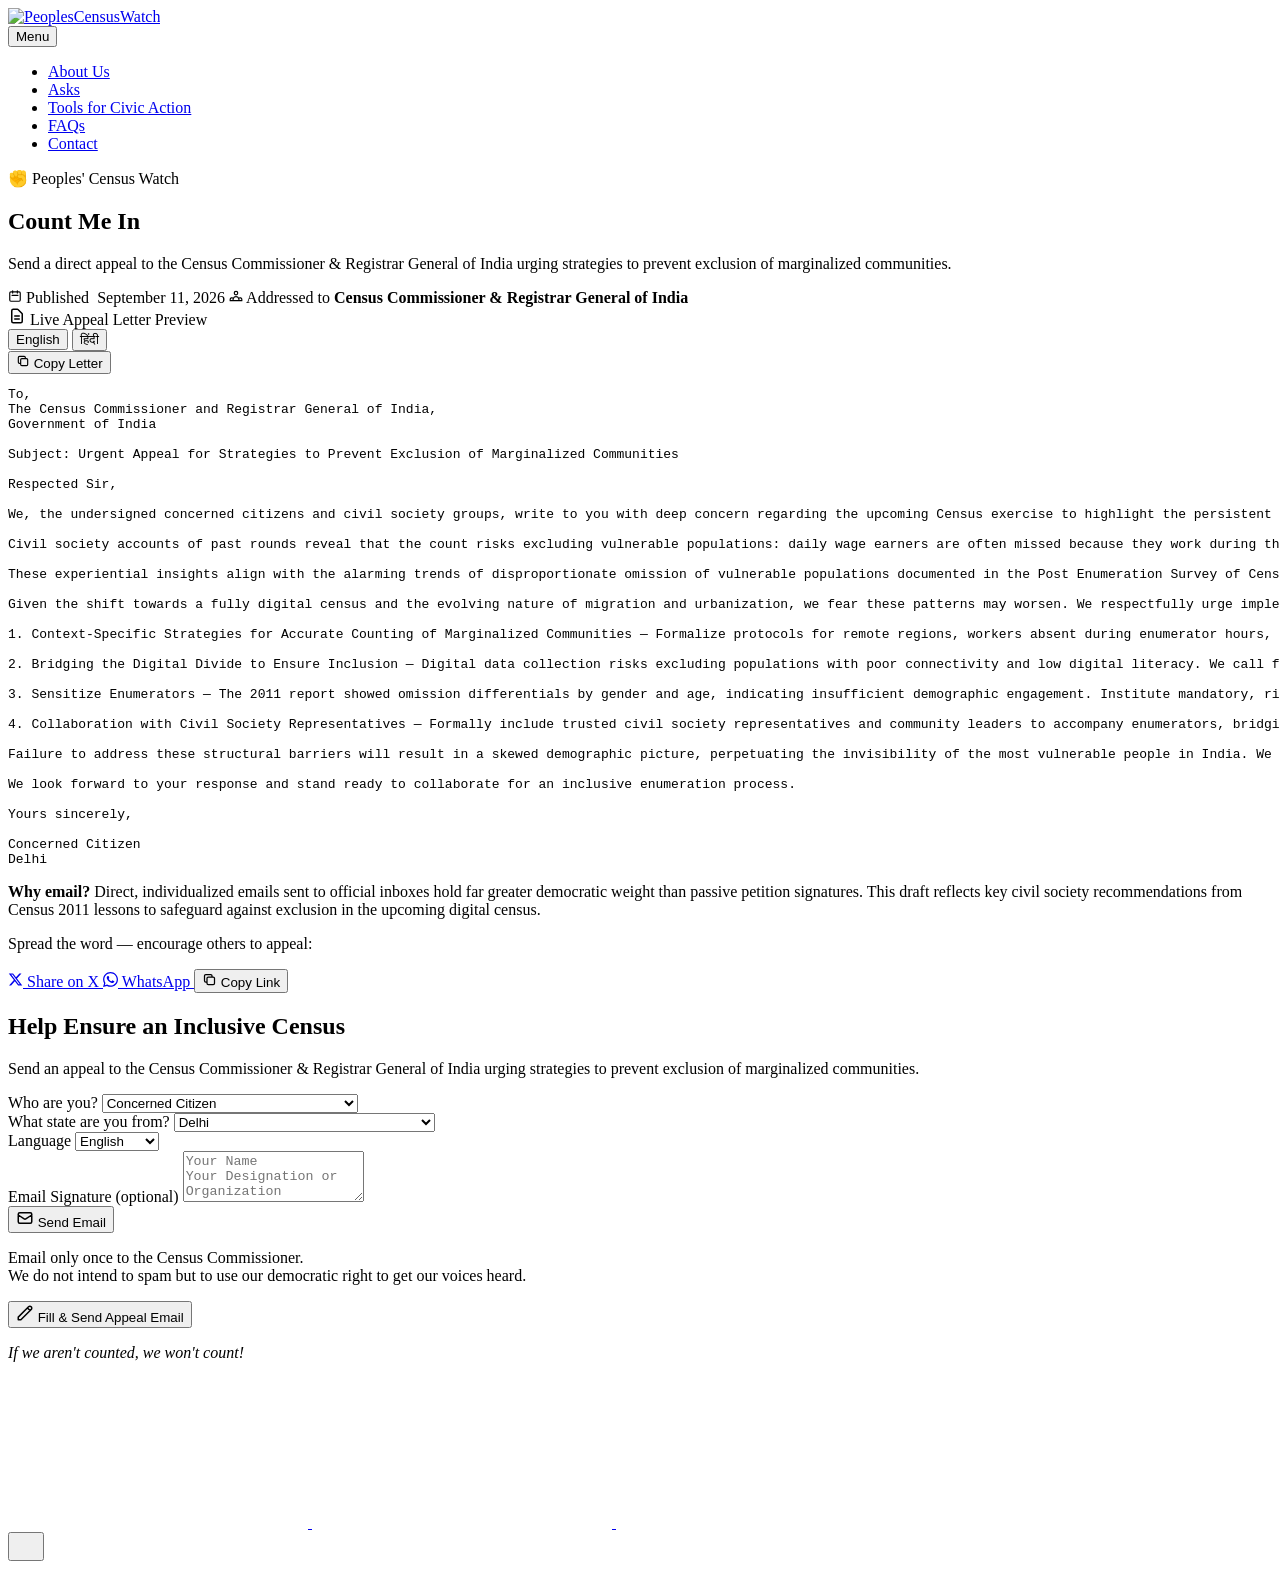
==== countmein/index.html @ dba0a7a5 "Updated from Publii" ====
<!DOCTYPE html><html lang="en-gb"><head><meta charset="utf-8"><meta http-equiv="X-UA-Compatible" content="IE=edge"><meta name="viewport" content="width=device-width,initial-scale=1"><title>SIR Email Campaign</title><meta name="generator" content="Publii Open-Source CMS for Static Site"><link rel="canonical" href="https://www.peoplescensuswatch.info/countmein/"><link rel="alternate" type="application/atom+xml" href="https://www.peoplescensuswatch.info/feed.xml" title="PeoplesCensusWatch - RSS"><link rel="alternate" type="application/json" href="https://www.peoplescensuswatch.info/feed.json" title="PeoplesCensusWatch - JSON"><meta property="og:title" content="Count Me In"><meta property="og:image" content="https://www.peoplescensuswatch.info/media/website/Logo.jpg"><meta property="og:image:width" content="1255"><meta property="og:image:height" content="587"><meta property="og:site_name" content="PeoplesCensusWatch"><meta property="og:description" content=""><meta property="og:url" content="https://www.peoplescensuswatch.info/countmein/"><meta property="og:type" content="article"><link rel="stylesheet" href="https://www.peoplescensuswatch.info/assets/css/style.css?v&#x3D;ba0ecd2ea5f18dc26779dc8003fb305d"><script type="application/ld+json">{"@context":"http://schema.org","@type":"Article","mainEntityOfPage":{"@type":"WebPage","@id":"https://www.peoplescensuswatch.info/countmein/"},"headline":"Count Me In","datePublished":"2026-09-11T00:03+05:30","dateModified":"2026-09-25T23:45+05:30","image":{"@type":"ImageObject","url":"https://www.peoplescensuswatch.info/media/website/Logo.jpg","height":587,"width":1255},"description":"","author":{"@type":"Person","name":"PCW","url":"https://www.peoplescensuswatch.info/authors/pcw/"},"publisher":{"@type":"Organization","name":"PCW","logo":{"@type":"ImageObject","url":"https://www.peoplescensuswatch.info/media/website/Logo.jpg","height":587,"width":1255}}}</script><noscript><style>img[loading] {
                    opacity: 1;
                }</style></noscript></head><body class="page-template"><header class="top js-header"><a class="logo" href="https://www.peoplescensuswatch.info/"><img src="https://www.peoplescensuswatch.info/media/website/Logo.jpg" alt="PeoplesCensusWatch" width="1255" height="587"></a><nav class="navbar js-navbar"><button class="navbar__toggle js-toggle" aria-label="Menu" aria-haspopup="true" aria-expanded="false"><span class="navbar__toggle-box"><span class="navbar__toggle-inner">Menu</span></span></button><ul class="navbar__menu"><li><a href="https://www.peoplescensuswatch.info/#about" title="#about" target="_self">About Us</a></li><li><a href="https://www.peoplescensuswatch.info/#asks" title="#asks" target="_self">Asks</a></li><li><a href="https://www.peoplescensuswatch.info/#tools" target="_self">Tools for Civic Action</a></li><li><a href="https://www.peoplescensuswatch.info/#faq" target="_self">FAQs</a></li><li><a href="https://www.peoplescensuswatch.info/#contact" target="_self">Contact</a></li></ul></nav></header><main class="page page--petition page--petition-form"><section class="petition-hero"><div class="wrapper petition-hero__inner"><div class="petition-hero__meta"><span class="petition-hero__tag">✊ Peoples' Census Watch</span></div><h1 class="petition-hero__title">Count Me In</h1><p class="petition-hero__lead">Send a direct appeal to the Census Commissioner &amp; Registrar General of India urging strategies to prevent exclusion of marginalized communities.</p></div></section><div class="wrapper petition-layout"><article class="petition-story"><div class="petition-story__meta"><span class="petition-story__meta-item"><svg xmlns="http://www.w3.org/2000/svg" width="14" height="14" fill="none" viewBox="0 0 24 24" stroke="currentColor" stroke-width="2" aria-hidden="true"><path stroke-linecap="round" stroke-linejoin="round" d="M8 7V3m8 4V3m-9 8h10M5 21h14a2 2 0 002-2V7a2 2 0 00-2-2H5a2 2 0 00-2 2v12a2 2 0 002 2z"/></svg> Published&nbsp; <time datetime="2026-09-11T00:03">September 11, 2026 </time></span><span class="petition-story__meta-item"><svg xmlns="http://www.w3.org/2000/svg" width="14" height="14" fill="none" viewBox="0 0 24 24" stroke="currentColor" stroke-width="2" aria-hidden="true"><path stroke-linecap="round" stroke-linejoin="round" d="M17 20h5v-2a3 3 0 00-5.356-1.857M17 20H7m10 0v-2c0-.656-.126-1.283-.356-1.857M7 20H2v-2a3 3 0 015.356-1.857M7 20v-2c0-.656.126-1.283.356-1.857m0 0a5.002 5.002 0 019.288 0M15 7a3 3 0 11-6 0 3 3 0 016 0z"/></svg> Addressed to&nbsp;<strong>Census Commissioner &amp; Registrar General of India</strong></span></div><section class="petition-letter-section" id="letter-preview-section"><div class="petition-letter-header"><div class="petition-letter-header__title"><svg xmlns="http://www.w3.org/2000/svg" width="18" height="18" fill="none" viewBox="0 0 24 24" stroke="currentColor" stroke-width="2" aria-hidden="true"><path stroke-linecap="round" stroke-linejoin="round" d="M9 12h6m-6 4h6m2 5H7a2 2 0 01-2-2V5a2 2 0 012-2h5.586a1 1 0 01.707.293l5.414 5.414a1 1 0 01.293.707V19a2 2 0 01-2 2z"/></svg> <span>Live Appeal Letter Preview</span></div><div class="petition-letter-header__actions"><div class="petition-lang-toggle" id="preview-lang-toggle"><button type="button" class="petition-lang-toggle__btn is-active" data-lang="english">English</button> <button type="button" class="petition-lang-toggle__btn" data-lang="hindi">हिंदी</button></div><button type="button" class="petition-copy-letter-btn" id="copy-letter-btn"><svg xmlns="http://www.w3.org/2000/svg" width="14" height="14" fill="none" viewBox="0 0 24 24" stroke="currentColor" stroke-width="2" aria-hidden="true"><path stroke-linecap="round" stroke-linejoin="round" d="M8 16H6a2 2 0 01-2-2V6a2 2 0 012-2h8a2 2 0 012 2v2m-6 12h8a2 2 0 002-2v-8a2 2 0 00-2-2h-8a2 2 0 00-2 2v8a2 2 0 002 2z"/></svg> <span id="copy-letter-label">Copy Letter</span></button></div></div><div class="petition-letter-preview-container"><pre id="preview-box" class="petition-letter-preview-text"></pre></div></section><div class="petition-story__footer"><p><strong>Why email?</strong> Direct, individualized emails sent to official inboxes hold far greater democratic weight than passive petition signatures. This draft reflects key civil society recommendations from Census 2011 lessons to safeguard against exclusion in the upcoming digital census.</p></div><div class="petition-share"><p class="petition-share__title">Spread the word — encourage others to appeal:</p><div class="petition-share__buttons"><a class="petition-share__btn petition-share__btn--twitter" href="https://twitter.com/intent/tweet?text=Count%20Me%20In&amp;url=https://www.peoplescensuswatch.info/countmein/" target="_blank" rel="noopener noreferrer" aria-label="Share on X / Twitter"><svg xmlns="http://www.w3.org/2000/svg" width="15" height="15" viewBox="0 0 24 24" fill="currentColor" aria-hidden="true"><path d="M18.244 2.25h3.308l-7.227 8.26 8.502 11.24H16.17l-5.214-6.817L4.99 21.75H1.68l7.73-8.835L1.254 2.25H8.08l4.713 6.231zm-1.161 17.52h1.833L7.084 4.126H5.117z"/></svg> Share on X </a><a class="petition-share__btn petition-share__btn--whatsapp" href="https://api.whatsapp.com/send?text=Count%20Me%20In%20https://www.peoplescensuswatch.info/countmein/" target="_blank" rel="noopener noreferrer" aria-label="Share on WhatsApp"><svg xmlns="http://www.w3.org/2000/svg" width="15" height="15" viewBox="0 0 24 24" fill="currentColor" aria-hidden="true"><path d="M.057 24l1.687-6.163c-1.041-1.804-1.588-3.849-1.587-5.946.003-6.556 5.338-11.891 11.893-11.891 3.181.001 6.167 1.24 8.413 3.488 2.245 2.248 3.481 5.236 3.48 8.414-.003 6.557-5.338 11.892-11.893 11.892-1.99-.001-3.951-.5-5.688-1.448l-6.305 1.654zm6.597-3.807c1.676.995 3.276 1.591 5.392 1.592 5.448 0 9.886-4.434 9.889-9.885.002-5.462-4.415-9.89-9.881-9.892-5.452 0-9.887 4.434-9.889 9.884-.001 2.225.651 3.891 1.746 5.634l-.999 3.648 3.742-.981zm11.387-5.464c-.074-.124-.272-.198-.57-.347-.297-.149-1.758-.868-2.031-.967-.272-.099-.47-.149-.669.149-.198.297-.768.967-.941 1.165-.173.198-.347.223-.644.074-.297-.149-1.255-.462-2.39-1.475-.883-.788-1.48-1.761-1.653-2.059-.173-.297-.018-.458.13-.606.134-.133.297-.347.446-.521.151-.172.2-.296.3-.495.099-.198.05-.372-.025-.521-.075-.148-.669-1.611-.916-2.206-.242-.579-.487-.501-.669-.51l-.57-.01c-.198 0-.52.074-.792.372s-1.04 1.016-1.04 2.479 1.065 2.876 1.213 3.074c.149.198 2.095 3.2 5.076 4.487.709.306 1.263.489 1.694.626.712.226 1.36.194 1.872.118.571-.085 1.758-.719 2.006-1.413.248-.695.248-1.29.173-1.414z"/></svg> WhatsApp </a><button id="petition-copy-link" class="petition-share__btn petition-share__btn--copy" data-url="https://www.peoplescensuswatch.info/countmein/" aria-label="Copy campaign link to clipboard" type="button"><svg xmlns="http://www.w3.org/2000/svg" width="15" height="15" fill="none" viewBox="0 0 24 24" stroke="currentColor" stroke-width="2" aria-hidden="true"><path stroke-linecap="round" stroke-linejoin="round" d="M8 16H6a2 2 0 01-2-2V6a2 2 0 012-2h8a2 2 0 012 2v2m-6 12h8a2 2 0 002-2v-8a2 2 0 00-2-2h-8a2 2 0 00-2 2v8a2 2 0 002 2z"/></svg> <span class="petition-copy-label">Copy Link</span></button></div></div></article><aside class="petition-sidebar" aria-label="Campaign action form"><div class="petition-form-card" id="petition-card-box"><div class="flag-bar" aria-hidden="true"><div class="saffron"></div><div class="white"></div><div class="green"></div></div><div class="card-inner"><div id="form-view" class="form-view"><h2 class="petition-card__form-title">Help Ensure an Inclusive Census</h2><p class="petition-card__form-subtitle">Send an appeal to the Census Commissioner &amp; Registrar General of India urging strategies to prevent exclusion of marginalized communities.</p><div class="petition-field"><label for="who">Who are you?</label> <select id="who" class="petition-select"><option value="Concerned Citizen" selected="selected">Concerned Citizen</option><option value="Representative of Civil Society Network">Representative of Civil Society Network</option></select></div><div class="petition-field"><label for="state">What state are you from?</label> <select id="state" class="petition-select"><option value="Andhra Pradesh">Andhra Pradesh</option><option value="Arunachal Pradesh">Arunachal Pradesh</option><option value="Assam">Assam</option><option value="Bihar">Bihar</option><option value="Chhattisgarh">Chhattisgarh</option><option value="Goa">Goa</option><option value="Gujarat">Gujarat</option><option value="Haryana">Haryana</option><option value="Himachal Pradesh">Himachal Pradesh</option><option value="Jharkhand">Jharkhand</option><option value="Karnataka">Karnataka</option><option value="Kerala">Kerala</option><option value="Madhya Pradesh">Madhya Pradesh</option><option value="Maharashtra">Maharashtra</option><option value="Manipur">Manipur</option><option value="Meghalaya">Meghalaya</option><option value="Mizoram">Mizoram</option><option value="Nagaland">Nagaland</option><option value="Odisha">Odisha</option><option value="Punjab">Punjab</option><option value="Rajasthan">Rajasthan</option><option value="Sikkim">Sikkim</option><option value="Tamil Nadu">Tamil Nadu</option><option value="Telangana">Telangana</option><option value="Tripura">Tripura</option><option value="Uttar Pradesh">Uttar Pradesh</option><option value="Uttarakhand">Uttarakhand</option><option value="West Bengal">West Bengal</option><option value="Andaman and Nicobar Islands">Andaman and Nicobar Islands</option><option value="Chandigarh">Chandigarh</option><option value="Dadra and Nagar Haveli and Daman and Diu">Dadra &amp; Nagar Haveli and Daman &amp; Diu</option><option value="Delhi" selected="selected">Delhi</option><option value="Jammu and Kashmir">Jammu and Kashmir</option><option value="Ladakh">Ladakh</option><option value="Lakshadweep">Lakshadweep</option><option value="Puducherry">Puducherry</option></select></div><div class="petition-field"><label for="lang">Language</label> <select id="lang" class="petition-select"><option value="english" selected="selected">English</option><option value="hindi">Hindi (हिंदी)</option></select></div><div class="petition-field"><label for="sig">Email Signature <span class="petition-field-opt">(optional)</span></label> <textarea id="sig" class="petition-textarea" rows="3" placeholder="Your Name&#10;Your Designation or Organization (optional)" maxlength="150"></textarea></div><button type="button" id="send-appeal-btn" class="petition-cta-btn petition-send-btn"><svg xmlns="http://www.w3.org/2000/svg" width="18" height="18" fill="none" viewBox="0 0 24 24" stroke="currentColor" stroke-width="2" aria-hidden="true"><path stroke-linecap="round" stroke-linejoin="round" d="M3 8l7.89 5.26a2 2 0 002.22 0L21 8M5 19h14a2 2 0 002-2V7a2 2 0 00-2-2H5a2 2 0 00-2 2v10a2 2 0 002 2z"/></svg> Send Email</button><p class="petition-card__footnote">Email only once to the Census Commissioner.<br>We do not intend to spam but to use our democratic right to get our voices heard.</p></div><div id="success-view" class="success-view" style="display:none;"><div class="success-icon" aria-hidden="true"><svg xmlns="http://www.w3.org/2000/svg" width="36" height="36" fill="none" viewBox="0 0 24 24" stroke="currentColor" stroke-width="2.5"><path stroke-linecap="round" stroke-linejoin="round" d="M5 13l4 4L19 7"/></svg></div><h3 class="success-view__title">Your email app should open!</h3><p class="success-view__desc">The letter has been pre-filled and is ready to send. If your email app did not open, check your default mail app settings or copy the letter from the preview on the left.</p><button type="button" id="reset-appeal-btn" class="petition-reset-btn">Send another appeal</button></div></div></div></aside></div></main><div class="petition-mobile-bar" aria-hidden="true"><button type="button" id="mobile-jump-btn" class="petition-cta-btn petition-cta-btn--mobile"><svg xmlns="http://www.w3.org/2000/svg" width="18" height="18" fill="none" viewBox="0 0 24 24" stroke="currentColor" stroke-width="2" aria-hidden="true"><path stroke-linecap="round" stroke-linejoin="round" d="M15.232 5.232l3.536 3.536m-2.036-5.036a2.5 2.5 0 113.536 3.536L6.5 21.036H3v-3.572L16.732 3.732z"/></svg> Fill &amp; Send Appeal Email</button></div><script>(function () {
  'use strict';

  var RECIPIENT_EMAIL = 'censusindia@nic.in';
  var CC_EMAIL = 'censuswatch@protonmail.com';

  var STATE_EMAILS = {
    'Andaman and Nicobar Islands': 'dco-ani.rgi@nic.in',
    'Andhra Pradesh': 'dco-and.rgi@nic.in',
    'Arunachal Pradesh': 'dco-arp.rgi@nic.in',
    'Assam': 'dco-ass.rgi@nic.in',
    'Bihar': 'dco-bih.rgi@nic.in',
    'Chandigarh': 'dco-cha.rgi@nic.in',
    'Chhattisgarh': 'dco-chh.rgi@nic.in',
    'Delhi': 'dco-del.rgi@nic.in',
    'Goa': 'dco-goa.rgi@nic.in',
    'Gujarat': 'dco-guj.rgi@nic.in, gjdc.rgi@nic.in',
    'Dadra and Nagar Haveli and Daman and Diu': 'dco-guj.rgi@nic.in, gjdc.rgi@nic.in',
    'Haryana': 'dco-har.rgi@nic.in',
    'Himachal Pradesh': 'dco-him.rgi@nic.in',
    'Jammu and Kashmir': 'dco-jam.rgi@nic.in',
    'Jharkhand': 'dco-jha.rgi@nic.in',
    'Karnataka': 'dco-kar.rgi@nic.in',
    'Kerala': 'dco-ker.rgi@nic.in',
    'Lakshadweep': 'dco-lak.rgi@nic.in',
    'Madhya Pradesh': 'dco-mad.rgi@nic.in',
    'Maharashtra': 'dco-mah.rgi@nic.in',
    'Manipur': 'dco-man.rgi@nic.in',
    'Meghalaya': 'dco-meg.rgi@nic.in',
    'Mizoram': 'dco-miz.rgi@nic.in',
    'Nagaland': 'dco-nag.rgi@nic.in',
    'Odisha': 'dco-ori.rgi@nic.in',
    'Puducherry': 'dco-pon.rgi@nic.in',
    'Punjab': 'dco-pun.rgi@nic.in',
    'Rajasthan': 'dco-raj.rgi@censusindia.gov.in',
    'Sikkim': 'dco-sik.rgi@nic.in',
    'Tamil Nadu': 'dco-tam.rgi@nic.in',
    'Telangana': 'dco-and.rgi@censusindia.gov.in',
    'Tripura': 'dir-tr.rgi@nic.in',
    'Uttar Pradesh': 'dco-utp.rgi@nic.in',
    'Uttarakhand': 'dir-uk.rgi@nic.in',
    'West Bengal': 'dco-wbl.rgi@nic.in, dir-wb.rgi@nic.in'
  };

  var ENGLISH_BODY = `To,
The Census Commissioner and Registrar General of India,
Government of India

Subject: Urgent Appeal for Strategies to Prevent Exclusion of Marginalized Communities

Respected Sir,

We, the undersigned concerned citizens and civil society groups, write to you with deep concern regarding the upcoming Census exercise to highlight the persistent risks of exclusion faced by marginalized communities.

Civil society accounts of past rounds reveal that the count risks excluding vulnerable populations: daily wage earners are often missed because they work during the very hours enumerators visit; landless, houseless, nomadic and pastoralist communities are overlooked due to their transient nature; those in geographically isolated regions face insurmountable access barriers; individuals with intersecting identities find their complex realities reduced to binary or inadequate form options; and language barriers frequently render official instructions unintelligible to non-dominant linguistic groups.

These experiential insights align with the alarming trends of disproportionate omission of vulnerable populations documented in the Post Enumeration Survey of Census 2011. The survey revealed a national net omission rate of 23 persons per 1,000, with urban areas showing a higher omission rate (29 per 1,000) compared to rural areas (20 per 1,000). The report noted that the highest omission rate (33 per 1,000) occurred in the 0–4 years age group, and omission was particularly high in areas of greater mobility — urban areas of the northern zone missed 58 per 1,000 people. Such significant disparities existed in specific demographics while duplication rate was found to be negligible everywhere. These statistics are more than numbers; they represent real individuals, predominantly from marginalized castes, tribes, and socio-economic backgrounds, who get effectively pushed further away from their rightful share of development benefits.

Given the shift towards a fully digital census and the evolving nature of migration and urbanization, we fear these patterns may worsen. We respectfully urge implementation of these four measures:

1. Context-Specific Strategies for Accurate Counting of Marginalized Communities — Formalize protocols for remote regions, workers absent during enumerator hours, and language-diverse groups. Equip enumerators with flexible scheduling, night enumeration options, and localized linguistic support to prevent missing workers, nomadic populations, and those residing in hard-to-reach areas.

2. Bridging the Digital Divide to Ensure Inclusion — Digital data collection risks excluding populations with poor connectivity and low digital literacy. We call for adequate measures to ensure that people facing persisting challenges of connectivity and digital literacy are not excluded from the fully digital census.

3. Sensitize Enumerators — The 2011 report showed omission differentials by gender and age, indicating insufficient demographic engagement. Institute mandatory, rigorous sensitization training focusing on unique challenges in each operational zone, fostering empathetic, culturally competent outreach to diverse communities.

4. Collaboration with Civil Society Representatives — Formally include trusted civil society representatives and community leaders to accompany enumerators, bridging trust gaps and facilitating access to uncounted households, especially in high-omission zones.

Failure to address these structural barriers will result in a skewed demographic picture, perpetuating the invisibility of the most vulnerable people in India. We trust your office will incorporate these recommendations into the operational framework of the ongoing Census.

We look forward to your response and stand ready to collaborate for an inclusive enumeration process.

Yours sincerely,`;

  var HINDI_BODY = `सेवा में,
भारत के जनगणना आयुक्त और रजिस्ट्रार जनरल,
भारत सरकार

विषय: हाशिए पर रहने वाले समुदायों के जनगणना से छूटने को रोकने के लिए रणनीतियों हेतु तत्काल अपील

आदरणीय महोदय,

हम, अधोहस्ताक्षरी जागरूक, चिंतित नागरिक और समाज सेवी संस्थाएं आगामी जनगणना अभ्यास के संबंध में अपनी गहरी चिंता व्यक्त करने के लिए आपको लिख रहे हैं, ताकि हाशिए पर रहने वाले समुदायों द्वारा सामना किए जाने वाले निरंतर बहिष्कार और छोड़ाव के जोखिमों को उजागर किया जा सके।

पिछली जनगणनाओं के नागरिक समाज के अनुभव बताते हैं कि गणना के दौरान हाशिये पर स्थित समुदाय के छूट जाने का जोखिम बना रहता है: दिहाड़ी मजदूर अक्सर इसलिए छूट जाते हैं क्योंकि वे उन्हीं घंटों में काम करते हैं जब प्रगणक दौरे पर आते हैं; भूमिहीन, बेघर, घुमंतू और चरवाहा समुदायों की अस्थिर जीवनशैली के कारण उन्हें अनदेखा कर दिया जाता है; भौगोलिक रूप से अलग-थलग क्षेत्रों में रहने वालों को पहुँच की बड़ी बाधाओं का सामना करना पड़ता है; विभिन्न पहचानों वाले व्यक्तियों की पेचीदा वास्तविकताएं फॉर्म के सीमित विकल्पों के कारण सिमट कर रह जाती हैं; और भाषा की बाधाओं के कारण अक्सर सरकारी निर्देश अप्रमुख भाषाई समूहों के लिए समझ से बाहर हो जाते हैं।

जनगणना 2011 के पोस्ट एन्यूमरेशन सर्वे ने राष्ट्रीय नेट ओमिशन रेट के तहत प्रति 1,000 व्यक्तियों पर 23 व्यक्तियों के छोड़े जाने का खुलासा किया था, जिसमें ग्रामीण क्षेत्रों (20 प्रति 1,000) की तुलना में शहरी क्षेत्रों (29 प्रति 1,000) में चूक की दर अधिक थी।

हम सम्मानपूर्वक आपसे इन चार उपायों को लागू करने का आग्रह करते हैं:

1. हाशिए पर रहने वाले समुदायों की सटीक गणना के लिए संदर्भ-विशिष्ट रणनीतियाँ — दूरदराज के क्षेत्रों, प्रगणक के आने के समय अनुपस्थित रहने वाले श्रमिकों और भाषाई रूप से विविधतापूर्ण समूहों के लिए औपचारिक प्रोटोकॉल बनाएं।

2. समावेशन सुनिश्चित करने के लिए डिजिटल डिवाइड को कम करना — डिजिटल डेटा संकलन से खराब कनेक्टिविटी और कम डिजिटल साक्षरता वाली आबादी के बाहर होने का जोखिम है।

3. प्रगणकों को संवेदनशील बनाना — प्रत्येक परिचालन क्षेत्र में विशिष्ट चुनौतियों पर केंद्रित अनिवार्य और विस्तृत संवेदीकरण प्रशिक्षण शुरू करें।

4. समाज सेवी संस्थाओं के प्रतिनिधियों के साथ सहयोग — प्रगणकों के साथ जाने के लिए भरोसेमंद समाज सेवी संस्थाओं के प्रतिनिधियों और सामुदायिक नेताओं को औपचारिक रूप से शामिल करें।

इन संरचनात्मक बाधाओं को दूर करने में विफलता के परिणामस्वरूप एक पक्षपाती जनसांख्यिकीय तस्वीर सामने आएगी। हमें विश्वास है कि आपका कार्यालय चल रही जनगणना के परिचालन ढांचे में इन सिफारिशों को शामिल करेगा।

सादर,`;

  var langEl = document.getElementById('lang');
  var whoEl = document.getElementById('who');
  var stateEl = document.getElementById('state');
  var sigEl = document.getElementById('sig');
  var previewBox = document.getElementById('preview-box');
  var formView = document.getElementById('form-view');
  var successView = document.getElementById('success-view');
  var sendBtn = document.getElementById('send-appeal-btn');
  var resetBtn = document.getElementById('reset-appeal-btn');
  var copyLetterBtn = document.getElementById('copy-letter-btn');
  var copyLetterLabel = document.getElementById('copy-letter-label');
  var mobileJumpBtn = document.getElementById('mobile-jump-btn');
  var pageCopyBtn = document.getElementById('petition-copy-link');

  function getLetterBody() {
    var lang = langEl ? langEl.value : 'english';
    var sig = sigEl ? sigEl.value.trim() : '';
    
    var who = whoEl ? whoEl.options[whoEl.selectedIndex].text : 'Concerned Citizen';
    var state = stateEl ? stateEl.value : 'Delhi';
    
    var base = (lang === 'hindi') ? HINDI_BODY : ENGLISH_BODY;
    var defaultDetails = who + '\n' + state;
    var signature = sig ? (sig + '\n' + defaultDetails) : defaultDetails;
    return base + '\n\n' + signature;
  }

  function updateLanguageUI() {
    var lang = langEl ? langEl.value : 'english';
    if (whoEl) {
      if (lang === 'hindi') {
        whoEl.options[0].text = 'जागरूक नागरिक';
        whoEl.options[1].text = 'सामाजिक कार्यकर्ता';
      } else {
        whoEl.options[0].text = 'Concerned Citizen';
        whoEl.options[1].text = 'Representative of Civil Society Network';
      }
    }
    if (sigEl) {
      if (lang === 'hindi') {
        sigEl.placeholder = 'आपका नाम\nआपका पद या संस्था (वैकल्पिक)';
      } else {
        sigEl.placeholder = 'Your Name\nYour Designation or Organization (optional)';
      }
    }
  }

  function updateToggleUI() {
    var lang = langEl ? langEl.value : 'english';
    var toggleBtns = document.querySelectorAll('.petition-lang-toggle__btn');
    toggleBtns.forEach(function(btn) {
      if (btn.getAttribute('data-lang') === lang) {
        btn.classList.add('is-active');
      } else {
        btn.classList.remove('is-active');
      }
    });
  }

  function renderPreview() {
    if (!previewBox) return;
    previewBox.textContent = getLetterBody();
  }

  function sendEmail() {
    var lang = langEl ? langEl.value : 'english';
    
    if (sigEl && sigEl.value.trim().length > 80) {
      alert((lang === 'hindi')
        ? "आपका ईमेल हस्ताक्षर बहुत लंबा है। कृपया इसे 80 अक्षरों से कम करें ताकि ईमेल ऐप क्रैश न हो।"
        : "Your Email Signature is too long. Please reduce it to under 80 characters to prevent your email app from crashing.");
      sigEl.focus();
      return;
    }

    var subject = (lang === 'hindi')
      ? 'जनगणना में हाशिये पर स्थित समुदायों के समावेश हेतु तत्काल अपील'
      : 'Urgent Appeal for Strategies to Prevent Exclusion of Marginalized Communities';

    var body = getLetterBody();
    
    var stateVal = stateEl ? stateEl.value : '';
    var toEmails = RECIPIENT_EMAIL;
    if (stateVal && STATE_EMAILS[stateVal]) {
      toEmails += ', ' + STATE_EMAILS[stateVal];
    }

    var mailto = 'mailto:' + encodeURIComponent(toEmails)
      + '?cc=' + encodeURIComponent(CC_EMAIL)
      + '&subject=' + encodeURIComponent(subject)
      + '&body=' + encodeURIComponent(body);

    window.open(mailto, '_blank');

    setTimeout(function () {
      if (formView && successView) {
        formView.style.display = 'none';
        successView.style.display = 'block';
        var card = document.getElementById('petition-card-box');
        if (card) {
          card.scrollIntoView({ behavior: 'smooth', block: 'start' });
        }
      }
    }, 800);
  }

  function resetForm() {
    if (formView && successView) {
      formView.style.display = 'block';
      successView.style.display = 'none';
    }
    if (sigEl) sigEl.value = '';
    renderPreview();
  }

  function copyTextToClipboard(text, onSuccess) {
    if (navigator.clipboard && navigator.clipboard.writeText) {
      navigator.clipboard.writeText(text).then(onSuccess).catch(function () {
        fallbackCopy(text, onSuccess);
      });
    } else {
      fallbackCopy(text, onSuccess);
    }
  }

  function fallbackCopy(text, onSuccess) {
    var ta = document.createElement('textarea');
    ta.value = text;
    ta.style.cssText = 'position:fixed;opacity:0;pointer-events:none;';
    document.body.appendChild(ta);
    ta.select();
    try {
      document.execCommand('copy');
      if (onSuccess) onSuccess();
    } catch (e) {}
    document.body.removeChild(ta);
  }

  // Event Listeners
  if (langEl) {
    langEl.addEventListener('change', function() {
      updateLanguageUI();
      updateToggleUI();
      renderPreview();
    });
  }

  var langToggleBtns = document.querySelectorAll('.petition-lang-toggle__btn');
  langToggleBtns.forEach(function(btn) {
    btn.addEventListener('click', function() {
      var selectedLang = this.getAttribute('data-lang');
      if (langEl && langEl.value !== selectedLang) {
        langEl.value = selectedLang;
        // Trigger change event manually
        var event = document.createEvent('HTMLEvents');
        event.initEvent('change', true, false);
        langEl.dispatchEvent(event);
      }
    });
  });
  if (whoEl) whoEl.addEventListener('change', renderPreview);
  if (stateEl) stateEl.addEventListener('change', renderPreview);
  if (sigEl) sigEl.addEventListener('input', renderPreview);

  if (sendBtn) sendBtn.addEventListener('click', sendEmail);
  if (resetBtn) resetBtn.addEventListener('click', resetForm);

  if (copyLetterBtn) {
    copyLetterBtn.addEventListener('click', function () {
      var letterText = getLetterBody();
      copyTextToClipboard(letterText, function () {
        if (copyLetterLabel) {
          copyLetterLabel.textContent = 'Copied!';
          setTimeout(function () { copyLetterLabel.textContent = 'Copy Letter'; }, 2000);
        }
      });
    });
  }

  if (mobileJumpBtn) {
    mobileJumpBtn.addEventListener('click', function () {
      var card = document.getElementById('petition-card-box');
      if (card) {
        card.scrollIntoView({ behavior: 'smooth', block: 'start' });
        if (whoEl) whoEl.focus();
      }
    });
  }

  if (pageCopyBtn) {
    pageCopyBtn.addEventListener('click', function () {
      var url = pageCopyBtn.getAttribute('data-url') || window.location.href;
      var label = pageCopyBtn.querySelector('.petition-copy-label');
      copyTextToClipboard(url, function () {
        if (label) {
          label.textContent = 'Copied!';
          setTimeout(function () { label.textContent = 'Copy Link'; }, 2000);
        }
      });
    });
  }

  // Initial render
  updateLanguageUI();
  updateToggleUI();
  renderPreview();

})();</script><footer class="footer"><div class="wrapper"><div class="footer__copyright"><p><em>If we aren't counted, we won't count!</em></p></div><div class="footer__social"><a href="https://www.facebook.com/peoplescensuswatch" aria-label="Facebook"><svg><use xlink:href="https://www.peoplescensuswatch.info/assets/svg/svg-map.svg#facebook"/></svg> </a><a href="https://x.com/censuswatch2027" aria-label="X"><svg><use xlink:href="https://www.peoplescensuswatch.info/assets/svg/svg-map.svg#twitter"/></svg> </a><a href="https://www.instagram.com/peoplescensuswatch/" aria-label="Instagram"><svg><use xlink:href="https://www.peoplescensuswatch.info/assets/svg/svg-map.svg#instagram"/></svg></a></div><button id="backToTop" class="footer__bttop" aria-label="Back to top" title="Back to top"><svg width="20" height="20"><use xlink:href="https://www.peoplescensuswatch.info/assets/svg/svg-map.svg#toparrow"/></svg></button></div></footer><script defer="defer" src="https://www.peoplescensuswatch.info/assets/js/scripts.min.js?v&#x3D;d0fc1030089a37f93a2d51bf6d07565c"></script><script>window.publiiThemeMenuConfig={mobileMenuMode:'sidebar',animationSpeed:300,submenuWidth: 'auto',doubleClickTime:500,mobileMenuExpandableSubmenus:true,relatedContainerForOverlayMenuSelector:'.top'};</script><script>var images = document.querySelectorAll('img[loading]');
        for (var i = 0; i < images.length; i++) {
            if (images[i].complete) {
                images[i].classList.add('is-loaded');
            } else {
                images[i].addEventListener('load', function () {
                    this.classList.add('is-loaded');
                }, false);
            }
        }</script></body></html>
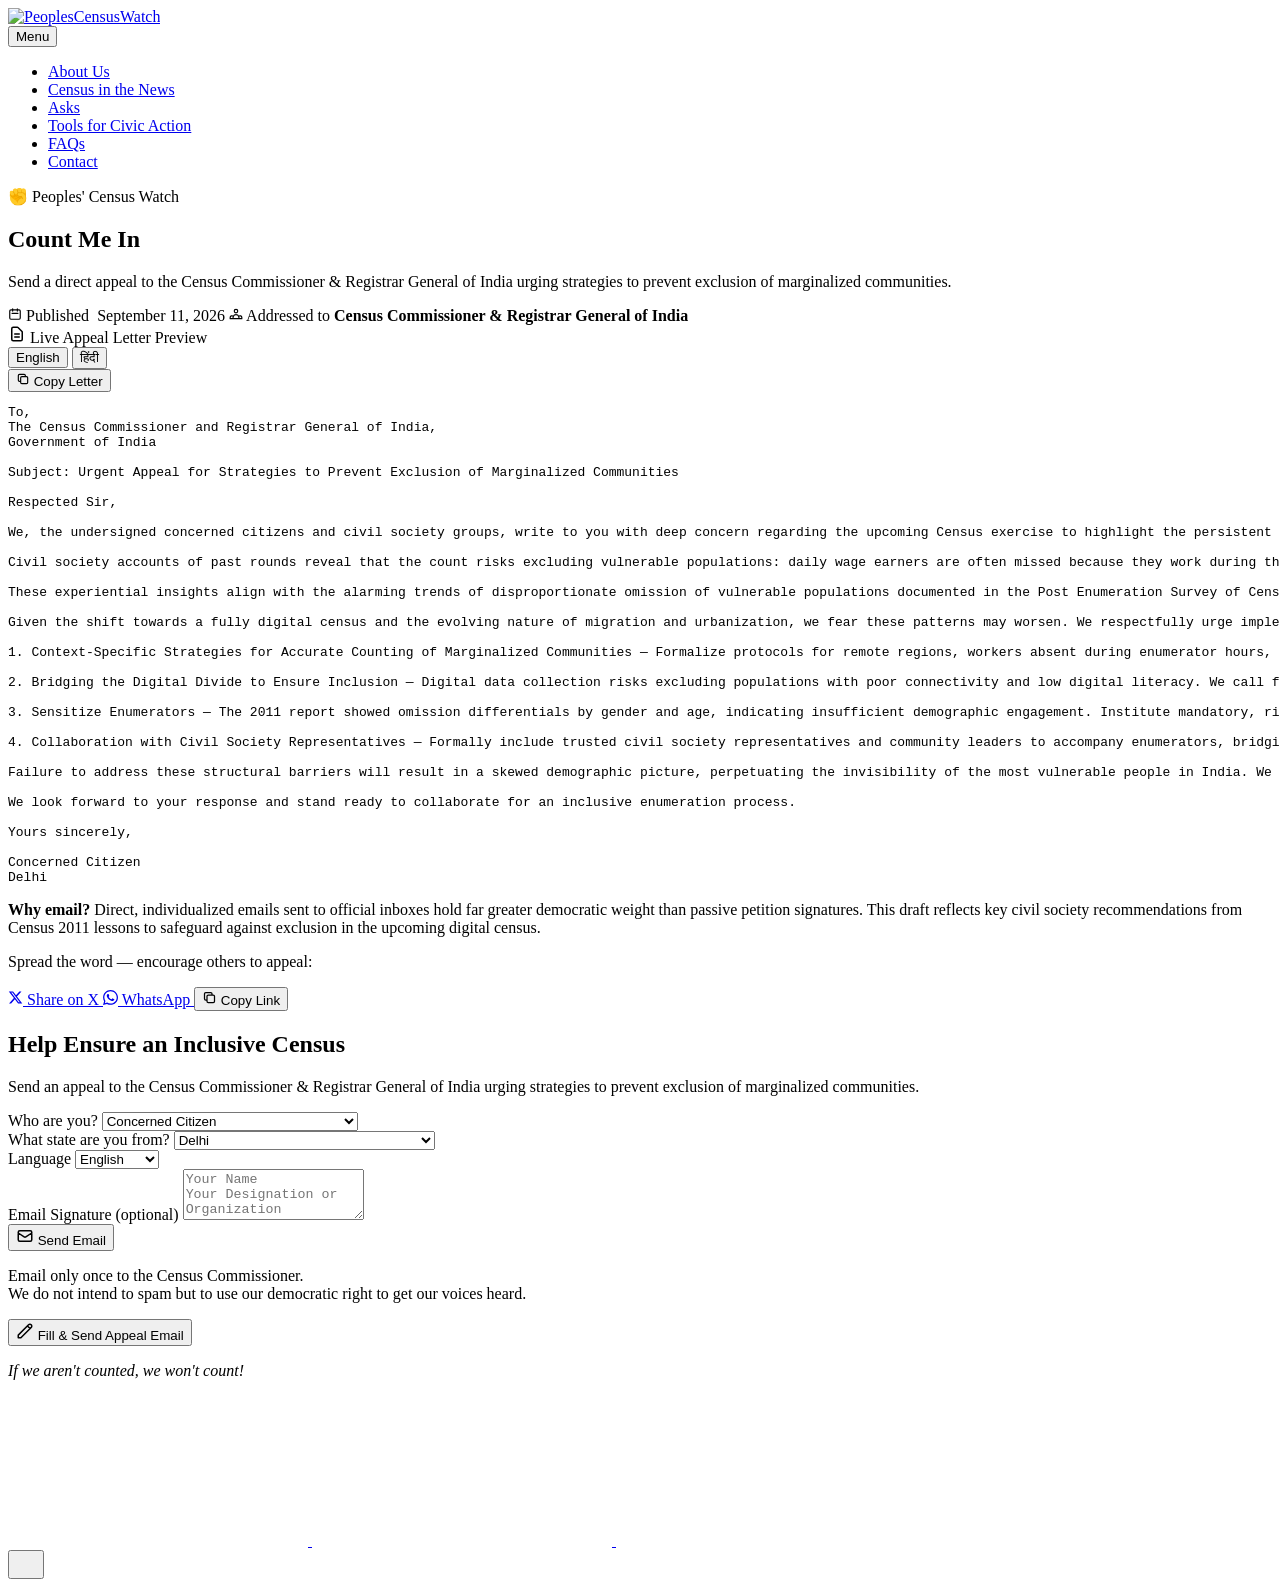
==== commit 72d3c3e2: "Updated from Publii" ====
--- a/countmein/index.html
+++ b/countmein/index.html
@@ -1,6 +1,6 @@
-<!DOCTYPE html><html lang="en-gb"><head><meta charset="utf-8"><meta http-equiv="X-UA-Compatible" content="IE=edge"><meta name="viewport" content="width=device-width,initial-scale=1"><title>SIR Email Campaign</title><meta name="generator" content="Publii Open-Source CMS for Static Site"><link rel="canonical" href="https://www.peoplescensuswatch.info/countmein/"><link rel="alternate" type="application/atom+xml" href="https://www.peoplescensuswatch.info/feed.xml" title="PeoplesCensusWatch - RSS"><link rel="alternate" type="application/json" href="https://www.peoplescensuswatch.info/feed.json" title="PeoplesCensusWatch - JSON"><meta property="og:title" content="Count Me In"><meta property="og:image" content="https://www.peoplescensuswatch.info/media/website/Logo.jpg"><meta property="og:image:width" content="1255"><meta property="og:image:height" content="587"><meta property="og:site_name" content="PeoplesCensusWatch"><meta property="og:description" content=""><meta property="og:url" content="https://www.peoplescensuswatch.info/countmein/"><meta property="og:type" content="article"><link rel="stylesheet" href="https://www.peoplescensuswatch.info/assets/css/style.css?v&#x3D;ba0ecd2ea5f18dc26779dc8003fb305d"><script type="application/ld+json">{"@context":"http://schema.org","@type":"Article","mainEntityOfPage":{"@type":"WebPage","@id":"https://www.peoplescensuswatch.info/countmein/"},"headline":"Count Me In","datePublished":"2026-09-11T00:03+05:30","dateModified":"2026-09-25T23:45+05:30","image":{"@type":"ImageObject","url":"https://www.peoplescensuswatch.info/media/website/Logo.jpg","height":587,"width":1255},"description":"","author":{"@type":"Person","name":"PCW","url":"https://www.peoplescensuswatch.info/authors/pcw/"},"publisher":{"@type":"Organization","name":"PCW","logo":{"@type":"ImageObject","url":"https://www.peoplescensuswatch.info/media/website/Logo.jpg","height":587,"width":1255}}}</script><noscript><style>img[loading] {
+<!DOCTYPE html><html lang="en-gb"><head><meta charset="utf-8"><meta http-equiv="X-UA-Compatible" content="IE=edge"><meta name="viewport" content="width=device-width,initial-scale=1"><title>Count Me In</title><meta name="generator" content="Publii Open-Source CMS for Static Site"><link rel="canonical" href="https://www.peoplescensuswatch.info/countmein/"><link rel="alternate" type="application/atom+xml" href="https://www.peoplescensuswatch.info/feed.xml" title="PeoplesCensusWatch - RSS"><link rel="alternate" type="application/json" href="https://www.peoplescensuswatch.info/feed.json" title="PeoplesCensusWatch - JSON"><meta property="og:title" content="Count Me In"><meta property="og:image" content="https://www.peoplescensuswatch.info/media/website/Logo.jpg"><meta property="og:image:width" content="1255"><meta property="og:image:height" content="587"><meta property="og:site_name" content="PeoplesCensusWatch"><meta property="og:description" content=""><meta property="og:url" content="https://www.peoplescensuswatch.info/countmein/"><meta property="og:type" content="article"><link rel="stylesheet" href="https://www.peoplescensuswatch.info/assets/css/style.css?v&#x3D;ba0ecd2ea5f18dc26779dc8003fb305d"><script type="application/ld+json">{"@context":"http://schema.org","@type":"Article","mainEntityOfPage":{"@type":"WebPage","@id":"https://www.peoplescensuswatch.info/countmein/"},"headline":"Count Me In","datePublished":"2026-09-11T00:03+05:30","dateModified":"2026-09-25T23:47+05:30","image":{"@type":"ImageObject","url":"https://www.peoplescensuswatch.info/media/website/Logo.jpg","height":587,"width":1255},"description":"","author":{"@type":"Person","name":"PCW","url":"https://www.peoplescensuswatch.info/authors/pcw/"},"publisher":{"@type":"Organization","name":"PCW","logo":{"@type":"ImageObject","url":"https://www.peoplescensuswatch.info/media/website/Logo.jpg","height":587,"width":1255}}}</script><noscript><style>img[loading] {
                     opacity: 1;
-                }</style></noscript></head><body class="page-template"><header class="top js-header"><a class="logo" href="https://www.peoplescensuswatch.info/"><img src="https://www.peoplescensuswatch.info/media/website/Logo.jpg" alt="PeoplesCensusWatch" width="1255" height="587"></a><nav class="navbar js-navbar"><button class="navbar__toggle js-toggle" aria-label="Menu" aria-haspopup="true" aria-expanded="false"><span class="navbar__toggle-box"><span class="navbar__toggle-inner">Menu</span></span></button><ul class="navbar__menu"><li><a href="https://www.peoplescensuswatch.info/#about" title="#about" target="_self">About Us</a></li><li><a href="https://www.peoplescensuswatch.info/#asks" title="#asks" target="_self">Asks</a></li><li><a href="https://www.peoplescensuswatch.info/#tools" target="_self">Tools for Civic Action</a></li><li><a href="https://www.peoplescensuswatch.info/#faq" target="_self">FAQs</a></li><li><a href="https://www.peoplescensuswatch.info/#contact" target="_self">Contact</a></li></ul></nav></header><main class="page page--petition page--petition-form"><section class="petition-hero"><div class="wrapper petition-hero__inner"><div class="petition-hero__meta"><span class="petition-hero__tag">✊ Peoples' Census Watch</span></div><h1 class="petition-hero__title">Count Me In</h1><p class="petition-hero__lead">Send a direct appeal to the Census Commissioner &amp; Registrar General of India urging strategies to prevent exclusion of marginalized communities.</p></div></section><div class="wrapper petition-layout"><article class="petition-story"><div class="petition-story__meta"><span class="petition-story__meta-item"><svg xmlns="http://www.w3.org/2000/svg" width="14" height="14" fill="none" viewBox="0 0 24 24" stroke="currentColor" stroke-width="2" aria-hidden="true"><path stroke-linecap="round" stroke-linejoin="round" d="M8 7V3m8 4V3m-9 8h10M5 21h14a2 2 0 002-2V7a2 2 0 00-2-2H5a2 2 0 00-2 2v12a2 2 0 002 2z"/></svg> Published&nbsp; <time datetime="2026-09-11T00:03">September 11, 2026 </time></span><span class="petition-story__meta-item"><svg xmlns="http://www.w3.org/2000/svg" width="14" height="14" fill="none" viewBox="0 0 24 24" stroke="currentColor" stroke-width="2" aria-hidden="true"><path stroke-linecap="round" stroke-linejoin="round" d="M17 20h5v-2a3 3 0 00-5.356-1.857M17 20H7m10 0v-2c0-.656-.126-1.283-.356-1.857M7 20H2v-2a3 3 0 015.356-1.857M7 20v-2c0-.656.126-1.283.356-1.857m0 0a5.002 5.002 0 019.288 0M15 7a3 3 0 11-6 0 3 3 0 016 0z"/></svg> Addressed to&nbsp;<strong>Census Commissioner &amp; Registrar General of India</strong></span></div><section class="petition-letter-section" id="letter-preview-section"><div class="petition-letter-header"><div class="petition-letter-header__title"><svg xmlns="http://www.w3.org/2000/svg" width="18" height="18" fill="none" viewBox="0 0 24 24" stroke="currentColor" stroke-width="2" aria-hidden="true"><path stroke-linecap="round" stroke-linejoin="round" d="M9 12h6m-6 4h6m2 5H7a2 2 0 01-2-2V5a2 2 0 012-2h5.586a1 1 0 01.707.293l5.414 5.414a1 1 0 01.293.707V19a2 2 0 01-2 2z"/></svg> <span>Live Appeal Letter Preview</span></div><div class="petition-letter-header__actions"><div class="petition-lang-toggle" id="preview-lang-toggle"><button type="button" class="petition-lang-toggle__btn is-active" data-lang="english">English</button> <button type="button" class="petition-lang-toggle__btn" data-lang="hindi">हिंदी</button></div><button type="button" class="petition-copy-letter-btn" id="copy-letter-btn"><svg xmlns="http://www.w3.org/2000/svg" width="14" height="14" fill="none" viewBox="0 0 24 24" stroke="currentColor" stroke-width="2" aria-hidden="true"><path stroke-linecap="round" stroke-linejoin="round" d="M8 16H6a2 2 0 01-2-2V6a2 2 0 012-2h8a2 2 0 012 2v2m-6 12h8a2 2 0 002-2v-8a2 2 0 00-2-2h-8a2 2 0 00-2 2v8a2 2 0 002 2z"/></svg> <span id="copy-letter-label">Copy Letter</span></button></div></div><div class="petition-letter-preview-container"><pre id="preview-box" class="petition-letter-preview-text"></pre></div></section><div class="petition-story__footer"><p><strong>Why email?</strong> Direct, individualized emails sent to official inboxes hold far greater democratic weight than passive petition signatures. This draft reflects key civil society recommendations from Census 2011 lessons to safeguard against exclusion in the upcoming digital census.</p></div><div class="petition-share"><p class="petition-share__title">Spread the word — encourage others to appeal:</p><div class="petition-share__buttons"><a class="petition-share__btn petition-share__btn--twitter" href="https://twitter.com/intent/tweet?text=Count%20Me%20In&amp;url=https://www.peoplescensuswatch.info/countmein/" target="_blank" rel="noopener noreferrer" aria-label="Share on X / Twitter"><svg xmlns="http://www.w3.org/2000/svg" width="15" height="15" viewBox="0 0 24 24" fill="currentColor" aria-hidden="true"><path d="M18.244 2.25h3.308l-7.227 8.26 8.502 11.24H16.17l-5.214-6.817L4.99 21.75H1.68l7.73-8.835L1.254 2.25H8.08l4.713 6.231zm-1.161 17.52h1.833L7.084 4.126H5.117z"/></svg> Share on X </a><a class="petition-share__btn petition-share__btn--whatsapp" href="https://api.whatsapp.com/send?text=Count%20Me%20In%20https://www.peoplescensuswatch.info/countmein/" target="_blank" rel="noopener noreferrer" aria-label="Share on WhatsApp"><svg xmlns="http://www.w3.org/2000/svg" width="15" height="15" viewBox="0 0 24 24" fill="currentColor" aria-hidden="true"><path d="M.057 24l1.687-6.163c-1.041-1.804-1.588-3.849-1.587-5.946.003-6.556 5.338-11.891 11.893-11.891 3.181.001 6.167 1.24 8.413 3.488 2.245 2.248 3.481 5.236 3.48 8.414-.003 6.557-5.338 11.892-11.893 11.892-1.99-.001-3.951-.5-5.688-1.448l-6.305 1.654zm6.597-3.807c1.676.995 3.276 1.591 5.392 1.592 5.448 0 9.886-4.434 9.889-9.885.002-5.462-4.415-9.89-9.881-9.892-5.452 0-9.887 4.434-9.889 9.884-.001 2.225.651 3.891 1.746 5.634l-.999 3.648 3.742-.981zm11.387-5.464c-.074-.124-.272-.198-.57-.347-.297-.149-1.758-.868-2.031-.967-.272-.099-.47-.149-.669.149-.198.297-.768.967-.941 1.165-.173.198-.347.223-.644.074-.297-.149-1.255-.462-2.39-1.475-.883-.788-1.48-1.761-1.653-2.059-.173-.297-.018-.458.13-.606.134-.133.297-.347.446-.521.151-.172.2-.296.3-.495.099-.198.05-.372-.025-.521-.075-.148-.669-1.611-.916-2.206-.242-.579-.487-.501-.669-.51l-.57-.01c-.198 0-.52.074-.792.372s-1.04 1.016-1.04 2.479 1.065 2.876 1.213 3.074c.149.198 2.095 3.2 5.076 4.487.709.306 1.263.489 1.694.626.712.226 1.36.194 1.872.118.571-.085 1.758-.719 2.006-1.413.248-.695.248-1.29.173-1.414z"/></svg> WhatsApp </a><button id="petition-copy-link" class="petition-share__btn petition-share__btn--copy" data-url="https://www.peoplescensuswatch.info/countmein/" aria-label="Copy campaign link to clipboard" type="button"><svg xmlns="http://www.w3.org/2000/svg" width="15" height="15" fill="none" viewBox="0 0 24 24" stroke="currentColor" stroke-width="2" aria-hidden="true"><path stroke-linecap="round" stroke-linejoin="round" d="M8 16H6a2 2 0 01-2-2V6a2 2 0 012-2h8a2 2 0 012 2v2m-6 12h8a2 2 0 002-2v-8a2 2 0 00-2-2h-8a2 2 0 00-2 2v8a2 2 0 002 2z"/></svg> <span class="petition-copy-label">Copy Link</span></button></div></div></article><aside class="petition-sidebar" aria-label="Campaign action form"><div class="petition-form-card" id="petition-card-box"><div class="flag-bar" aria-hidden="true"><div class="saffron"></div><div class="white"></div><div class="green"></div></div><div class="card-inner"><div id="form-view" class="form-view"><h2 class="petition-card__form-title">Help Ensure an Inclusive Census</h2><p class="petition-card__form-subtitle">Send an appeal to the Census Commissioner &amp; Registrar General of India urging strategies to prevent exclusion of marginalized communities.</p><div class="petition-field"><label for="who">Who are you?</label> <select id="who" class="petition-select"><option value="Concerned Citizen" selected="selected">Concerned Citizen</option><option value="Representative of Civil Society Network">Representative of Civil Society Network</option></select></div><div class="petition-field"><label for="state">What state are you from?</label> <select id="state" class="petition-select"><option value="Andhra Pradesh">Andhra Pradesh</option><option value="Arunachal Pradesh">Arunachal Pradesh</option><option value="Assam">Assam</option><option value="Bihar">Bihar</option><option value="Chhattisgarh">Chhattisgarh</option><option value="Goa">Goa</option><option value="Gujarat">Gujarat</option><option value="Haryana">Haryana</option><option value="Himachal Pradesh">Himachal Pradesh</option><option value="Jharkhand">Jharkhand</option><option value="Karnataka">Karnataka</option><option value="Kerala">Kerala</option><option value="Madhya Pradesh">Madhya Pradesh</option><option value="Maharashtra">Maharashtra</option><option value="Manipur">Manipur</option><option value="Meghalaya">Meghalaya</option><option value="Mizoram">Mizoram</option><option value="Nagaland">Nagaland</option><option value="Odisha">Odisha</option><option value="Punjab">Punjab</option><option value="Rajasthan">Rajasthan</option><option value="Sikkim">Sikkim</option><option value="Tamil Nadu">Tamil Nadu</option><option value="Telangana">Telangana</option><option value="Tripura">Tripura</option><option value="Uttar Pradesh">Uttar Pradesh</option><option value="Uttarakhand">Uttarakhand</option><option value="West Bengal">West Bengal</option><option value="Andaman and Nicobar Islands">Andaman and Nicobar Islands</option><option value="Chandigarh">Chandigarh</option><option value="Dadra and Nagar Haveli and Daman and Diu">Dadra &amp; Nagar Haveli and Daman &amp; Diu</option><option value="Delhi" selected="selected">Delhi</option><option value="Jammu and Kashmir">Jammu and Kashmir</option><option value="Ladakh">Ladakh</option><option value="Lakshadweep">Lakshadweep</option><option value="Puducherry">Puducherry</option></select></div><div class="petition-field"><label for="lang">Language</label> <select id="lang" class="petition-select"><option value="english" selected="selected">English</option><option value="hindi">Hindi (हिंदी)</option></select></div><div class="petition-field"><label for="sig">Email Signature <span class="petition-field-opt">(optional)</span></label> <textarea id="sig" class="petition-textarea" rows="3" placeholder="Your Name&#10;Your Designation or Organization (optional)" maxlength="150"></textarea></div><button type="button" id="send-appeal-btn" class="petition-cta-btn petition-send-btn"><svg xmlns="http://www.w3.org/2000/svg" width="18" height="18" fill="none" viewBox="0 0 24 24" stroke="currentColor" stroke-width="2" aria-hidden="true"><path stroke-linecap="round" stroke-linejoin="round" d="M3 8l7.89 5.26a2 2 0 002.22 0L21 8M5 19h14a2 2 0 002-2V7a2 2 0 00-2-2H5a2 2 0 00-2 2v10a2 2 0 002 2z"/></svg> Send Email</button><p class="petition-card__footnote">Email only once to the Census Commissioner.<br>We do not intend to spam but to use our democratic right to get our voices heard.</p></div><div id="success-view" class="success-view" style="display:none;"><div class="success-icon" aria-hidden="true"><svg xmlns="http://www.w3.org/2000/svg" width="36" height="36" fill="none" viewBox="0 0 24 24" stroke="currentColor" stroke-width="2.5"><path stroke-linecap="round" stroke-linejoin="round" d="M5 13l4 4L19 7"/></svg></div><h3 class="success-view__title">Your email app should open!</h3><p class="success-view__desc">The letter has been pre-filled and is ready to send. If your email app did not open, check your default mail app settings or copy the letter from the preview on the left.</p><button type="button" id="reset-appeal-btn" class="petition-reset-btn">Send another appeal</button></div></div></div></aside></div></main><div class="petition-mobile-bar" aria-hidden="true"><button type="button" id="mobile-jump-btn" class="petition-cta-btn petition-cta-btn--mobile"><svg xmlns="http://www.w3.org/2000/svg" width="18" height="18" fill="none" viewBox="0 0 24 24" stroke="currentColor" stroke-width="2" aria-hidden="true"><path stroke-linecap="round" stroke-linejoin="round" d="M15.232 5.232l3.536 3.536m-2.036-5.036a2.5 2.5 0 113.536 3.536L6.5 21.036H3v-3.572L16.732 3.732z"/></svg> Fill &amp; Send Appeal Email</button></div><script>(function () {
+                }</style></noscript></head><body class="page-template"><header class="top js-header"><a class="logo" href="https://www.peoplescensuswatch.info/"><img src="https://www.peoplescensuswatch.info/media/website/Logo.jpg" alt="PeoplesCensusWatch" width="1255" height="587"></a><nav class="navbar js-navbar"><button class="navbar__toggle js-toggle" aria-label="Menu" aria-haspopup="true" aria-expanded="false"><span class="navbar__toggle-box"><span class="navbar__toggle-inner">Menu</span></span></button><ul class="navbar__menu"><li><a href="https://www.peoplescensuswatch.info/#about" title="#about" target="_self">About Us</a></li><li><a href="https://www.peoplescensuswatch.info/census-in-news/" title="Census in News" target="_self">Census in the News</a></li><li><a href="https://www.peoplescensuswatch.info/#asks" title="#asks" target="_self">Asks</a></li><li><a href="https://www.peoplescensuswatch.info/#tools" target="_self">Tools for Civic Action</a></li><li><a href="https://www.peoplescensuswatch.info/#faq" target="_self">FAQs</a></li><li><a href="https://www.peoplescensuswatch.info/#contact" target="_self">Contact</a></li></ul></nav></header><main class="page page--petition page--petition-form"><section class="petition-hero"><div class="wrapper petition-hero__inner"><div class="petition-hero__meta"><span class="petition-hero__tag">✊ Peoples' Census Watch</span></div><h1 class="petition-hero__title">Count Me In</h1><p class="petition-hero__lead">Send a direct appeal to the Census Commissioner &amp; Registrar General of India urging strategies to prevent exclusion of marginalized communities.</p></div></section><div class="wrapper petition-layout"><article class="petition-story"><div class="petition-story__meta"><span class="petition-story__meta-item"><svg xmlns="http://www.w3.org/2000/svg" width="14" height="14" fill="none" viewBox="0 0 24 24" stroke="currentColor" stroke-width="2" aria-hidden="true"><path stroke-linecap="round" stroke-linejoin="round" d="M8 7V3m8 4V3m-9 8h10M5 21h14a2 2 0 002-2V7a2 2 0 00-2-2H5a2 2 0 00-2 2v12a2 2 0 002 2z"/></svg> Published&nbsp; <time datetime="2026-09-11T00:03">September 11, 2026 </time></span><span class="petition-story__meta-item"><svg xmlns="http://www.w3.org/2000/svg" width="14" height="14" fill="none" viewBox="0 0 24 24" stroke="currentColor" stroke-width="2" aria-hidden="true"><path stroke-linecap="round" stroke-linejoin="round" d="M17 20h5v-2a3 3 0 00-5.356-1.857M17 20H7m10 0v-2c0-.656-.126-1.283-.356-1.857M7 20H2v-2a3 3 0 015.356-1.857M7 20v-2c0-.656.126-1.283.356-1.857m0 0a5.002 5.002 0 019.288 0M15 7a3 3 0 11-6 0 3 3 0 016 0z"/></svg> Addressed to&nbsp;<strong>Census Commissioner &amp; Registrar General of India</strong></span></div><section class="petition-letter-section" id="letter-preview-section"><div class="petition-letter-header"><div class="petition-letter-header__title"><svg xmlns="http://www.w3.org/2000/svg" width="18" height="18" fill="none" viewBox="0 0 24 24" stroke="currentColor" stroke-width="2" aria-hidden="true"><path stroke-linecap="round" stroke-linejoin="round" d="M9 12h6m-6 4h6m2 5H7a2 2 0 01-2-2V5a2 2 0 012-2h5.586a1 1 0 01.707.293l5.414 5.414a1 1 0 01.293.707V19a2 2 0 01-2 2z"/></svg> <span>Live Appeal Letter Preview</span></div><div class="petition-letter-header__actions"><div class="petition-lang-toggle" id="preview-lang-toggle"><button type="button" class="petition-lang-toggle__btn is-active" data-lang="english">English</button> <button type="button" class="petition-lang-toggle__btn" data-lang="hindi">हिंदी</button></div><button type="button" class="petition-copy-letter-btn" id="copy-letter-btn"><svg xmlns="http://www.w3.org/2000/svg" width="14" height="14" fill="none" viewBox="0 0 24 24" stroke="currentColor" stroke-width="2" aria-hidden="true"><path stroke-linecap="round" stroke-linejoin="round" d="M8 16H6a2 2 0 01-2-2V6a2 2 0 012-2h8a2 2 0 012 2v2m-6 12h8a2 2 0 002-2v-8a2 2 0 00-2-2h-8a2 2 0 00-2 2v8a2 2 0 002 2z"/></svg> <span id="copy-letter-label">Copy Letter</span></button></div></div><div class="petition-letter-preview-container"><pre id="preview-box" class="petition-letter-preview-text"></pre></div></section><div class="petition-story__footer"><p><strong>Why email?</strong> Direct, individualized emails sent to official inboxes hold far greater democratic weight than passive petition signatures. This draft reflects key civil society recommendations from Census 2011 lessons to safeguard against exclusion in the upcoming digital census.</p></div><div class="petition-share"><p class="petition-share__title">Spread the word — encourage others to appeal:</p><div class="petition-share__buttons"><a class="petition-share__btn petition-share__btn--twitter" href="https://twitter.com/intent/tweet?text=Count%20Me%20In&amp;url=https://www.peoplescensuswatch.info/countmein/" target="_blank" rel="noopener noreferrer" aria-label="Share on X / Twitter"><svg xmlns="http://www.w3.org/2000/svg" width="15" height="15" viewBox="0 0 24 24" fill="currentColor" aria-hidden="true"><path d="M18.244 2.25h3.308l-7.227 8.26 8.502 11.24H16.17l-5.214-6.817L4.99 21.75H1.68l7.73-8.835L1.254 2.25H8.08l4.713 6.231zm-1.161 17.52h1.833L7.084 4.126H5.117z"/></svg> Share on X </a><a class="petition-share__btn petition-share__btn--whatsapp" href="https://api.whatsapp.com/send?text=Count%20Me%20In%20https://www.peoplescensuswatch.info/countmein/" target="_blank" rel="noopener noreferrer" aria-label="Share on WhatsApp"><svg xmlns="http://www.w3.org/2000/svg" width="15" height="15" viewBox="0 0 24 24" fill="currentColor" aria-hidden="true"><path d="M.057 24l1.687-6.163c-1.041-1.804-1.588-3.849-1.587-5.946.003-6.556 5.338-11.891 11.893-11.891 3.181.001 6.167 1.24 8.413 3.488 2.245 2.248 3.481 5.236 3.48 8.414-.003 6.557-5.338 11.892-11.893 11.892-1.99-.001-3.951-.5-5.688-1.448l-6.305 1.654zm6.597-3.807c1.676.995 3.276 1.591 5.392 1.592 5.448 0 9.886-4.434 9.889-9.885.002-5.462-4.415-9.89-9.881-9.892-5.452 0-9.887 4.434-9.889 9.884-.001 2.225.651 3.891 1.746 5.634l-.999 3.648 3.742-.981zm11.387-5.464c-.074-.124-.272-.198-.57-.347-.297-.149-1.758-.868-2.031-.967-.272-.099-.47-.149-.669.149-.198.297-.768.967-.941 1.165-.173.198-.347.223-.644.074-.297-.149-1.255-.462-2.39-1.475-.883-.788-1.48-1.761-1.653-2.059-.173-.297-.018-.458.13-.606.134-.133.297-.347.446-.521.151-.172.2-.296.3-.495.099-.198.05-.372-.025-.521-.075-.148-.669-1.611-.916-2.206-.242-.579-.487-.501-.669-.51l-.57-.01c-.198 0-.52.074-.792.372s-1.04 1.016-1.04 2.479 1.065 2.876 1.213 3.074c.149.198 2.095 3.2 5.076 4.487.709.306 1.263.489 1.694.626.712.226 1.36.194 1.872.118.571-.085 1.758-.719 2.006-1.413.248-.695.248-1.29.173-1.414z"/></svg> WhatsApp </a><button id="petition-copy-link" class="petition-share__btn petition-share__btn--copy" data-url="https://www.peoplescensuswatch.info/countmein/" aria-label="Copy campaign link to clipboard" type="button"><svg xmlns="http://www.w3.org/2000/svg" width="15" height="15" fill="none" viewBox="0 0 24 24" stroke="currentColor" stroke-width="2" aria-hidden="true"><path stroke-linecap="round" stroke-linejoin="round" d="M8 16H6a2 2 0 01-2-2V6a2 2 0 012-2h8a2 2 0 012 2v2m-6 12h8a2 2 0 002-2v-8a2 2 0 00-2-2h-8a2 2 0 00-2 2v8a2 2 0 002 2z"/></svg> <span class="petition-copy-label">Copy Link</span></button></div></div></article><aside class="petition-sidebar" aria-label="Campaign action form"><div class="petition-form-card" id="petition-card-box"><div class="flag-bar" aria-hidden="true"><div class="saffron"></div><div class="white"></div><div class="green"></div></div><div class="card-inner"><div id="form-view" class="form-view"><h2 class="petition-card__form-title">Help Ensure an Inclusive Census</h2><p class="petition-card__form-subtitle">Send an appeal to the Census Commissioner &amp; Registrar General of India urging strategies to prevent exclusion of marginalized communities.</p><div class="petition-field"><label for="who">Who are you?</label> <select id="who" class="petition-select"><option value="Concerned Citizen" selected="selected">Concerned Citizen</option><option value="Representative of Civil Society Network">Representative of Civil Society Network</option></select></div><div class="petition-field"><label for="state">What state are you from?</label> <select id="state" class="petition-select"><option value="Andhra Pradesh">Andhra Pradesh</option><option value="Arunachal Pradesh">Arunachal Pradesh</option><option value="Assam">Assam</option><option value="Bihar">Bihar</option><option value="Chhattisgarh">Chhattisgarh</option><option value="Goa">Goa</option><option value="Gujarat">Gujarat</option><option value="Haryana">Haryana</option><option value="Himachal Pradesh">Himachal Pradesh</option><option value="Jharkhand">Jharkhand</option><option value="Karnataka">Karnataka</option><option value="Kerala">Kerala</option><option value="Madhya Pradesh">Madhya Pradesh</option><option value="Maharashtra">Maharashtra</option><option value="Manipur">Manipur</option><option value="Meghalaya">Meghalaya</option><option value="Mizoram">Mizoram</option><option value="Nagaland">Nagaland</option><option value="Odisha">Odisha</option><option value="Punjab">Punjab</option><option value="Rajasthan">Rajasthan</option><option value="Sikkim">Sikkim</option><option value="Tamil Nadu">Tamil Nadu</option><option value="Telangana">Telangana</option><option value="Tripura">Tripura</option><option value="Uttar Pradesh">Uttar Pradesh</option><option value="Uttarakhand">Uttarakhand</option><option value="West Bengal">West Bengal</option><option value="Andaman and Nicobar Islands">Andaman and Nicobar Islands</option><option value="Chandigarh">Chandigarh</option><option value="Dadra and Nagar Haveli and Daman and Diu">Dadra &amp; Nagar Haveli and Daman &amp; Diu</option><option value="Delhi" selected="selected">Delhi</option><option value="Jammu and Kashmir">Jammu and Kashmir</option><option value="Ladakh">Ladakh</option><option value="Lakshadweep">Lakshadweep</option><option value="Puducherry">Puducherry</option></select></div><div class="petition-field"><label for="lang">Language</label> <select id="lang" class="petition-select"><option value="english" selected="selected">English</option><option value="hindi">Hindi (हिंदी)</option></select></div><div class="petition-field"><label for="sig">Email Signature <span class="petition-field-opt">(optional)</span></label> <textarea id="sig" class="petition-textarea" rows="3" placeholder="Your Name&#10;Your Designation or Organization (optional)" maxlength="150"></textarea></div><button type="button" id="send-appeal-btn" class="petition-cta-btn petition-send-btn"><svg xmlns="http://www.w3.org/2000/svg" width="18" height="18" fill="none" viewBox="0 0 24 24" stroke="currentColor" stroke-width="2" aria-hidden="true"><path stroke-linecap="round" stroke-linejoin="round" d="M3 8l7.89 5.26a2 2 0 002.22 0L21 8M5 19h14a2 2 0 002-2V7a2 2 0 00-2-2H5a2 2 0 00-2 2v10a2 2 0 002 2z"/></svg> Send Email</button><p class="petition-card__footnote">Email only once to the Census Commissioner.<br>We do not intend to spam but to use our democratic right to get our voices heard.</p></div><div id="success-view" class="success-view" style="display:none;"><div class="success-icon" aria-hidden="true"><svg xmlns="http://www.w3.org/2000/svg" width="36" height="36" fill="none" viewBox="0 0 24 24" stroke="currentColor" stroke-width="2.5"><path stroke-linecap="round" stroke-linejoin="round" d="M5 13l4 4L19 7"/></svg></div><h3 class="success-view__title">Your email app should open!</h3><p class="success-view__desc">The letter has been pre-filled and is ready to send. If your email app did not open, check your default mail app settings or copy the letter from the preview on the left.</p><button type="button" id="reset-appeal-btn" class="petition-reset-btn">Send another appeal</button></div></div></div></aside></div></main><div class="petition-mobile-bar" aria-hidden="true"><button type="button" id="mobile-jump-btn" class="petition-cta-btn petition-cta-btn--mobile"><svg xmlns="http://www.w3.org/2000/svg" width="18" height="18" fill="none" viewBox="0 0 24 24" stroke="currentColor" stroke-width="2" aria-hidden="true"><path stroke-linecap="round" stroke-linejoin="round" d="M15.232 5.232l3.536 3.536m-2.036-5.036a2.5 2.5 0 113.536 3.536L6.5 21.036H3v-3.572L16.732 3.732z"/></svg> Fill &amp; Send Appeal Email</button></div><script>(function () {
   'use strict';
 
   var RECIPIENT_EMAIL = 'censusindia@nic.in';
